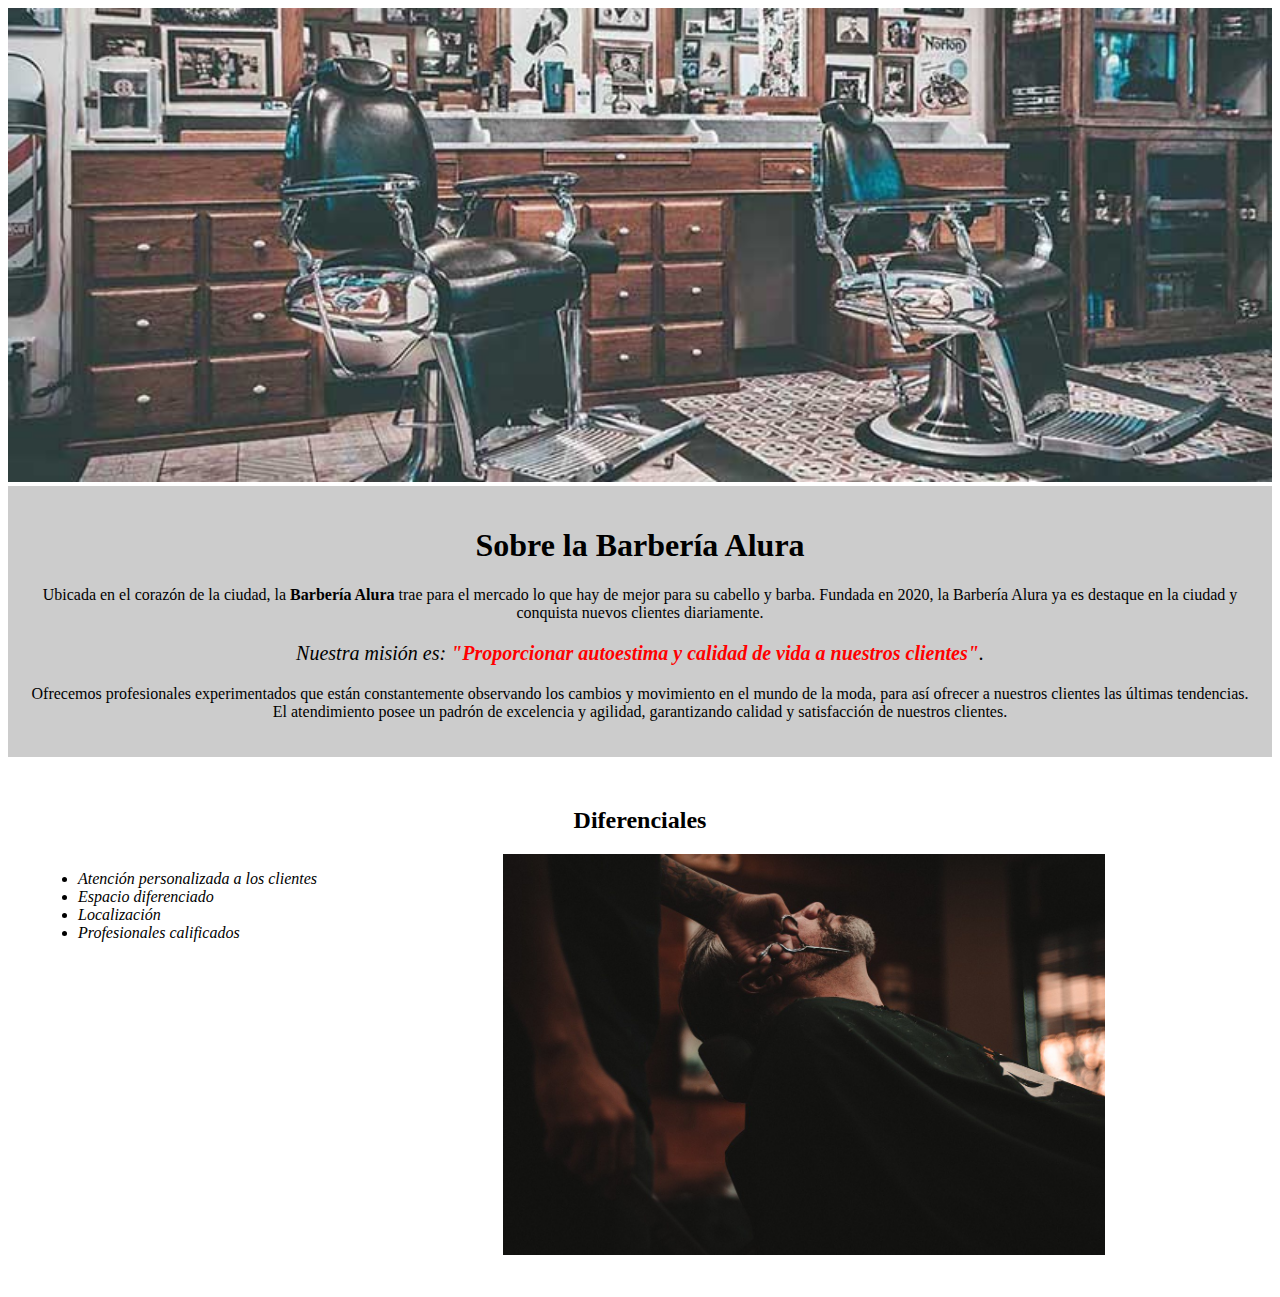
==== index.html @ 65f68217 "2024-03-17 Inline y Block" ====
<!DOCTYPE html>
<html lang="es">
    <head>
        <meta charset="UTF-8">
        <title>Barbería Alura</title>
        <link rel="stylesheet" href="style.css">
    </head>

    <body>
        <img id="banner" src="banner/banner.jpg">

        <div class="principal">
            <h1>Sobre la Barbería Alura</h1>

            <p>Ubicada en el corazón de la ciudad, la <strong>Barbería Alura</strong> trae para el mercado lo que hay de mejor para su cabello y barba. Fundada en 2020, la Barbería Alura ya es destaque en la ciudad y conquista nuevos clientes diariamente.</p>

            <p id="mision"><em>Nuestra misión es: <strong>"Proporcionar autoestima y calidad de vida a nuestros clientes"</strong>.</em></p>

            <p>Ofrecemos profesionales experimentados que están constantemente observando los cambios y movimiento en el mundo de la moda, para así ofrecer a nuestros clientes las últimas tendencias. El atendimiento posee un padrón de excelencia y agilidad, garantizando calidad y satisfacción de nuestros clientes. </p>
        </div>
        
        <div class="diferenciales">
            <h2>Diferenciales</h2>

            <ul>
                <li class="items">Atención personalizada a los clientes</li>
                <li class="items">Espacio diferenciado</li>
                <li class="items">Localización</li>
                <li class="items">Profesionales calificados</li>
            </ul>

            <img src="diferenciales/diferenciales.jpg" class="imagenDiferenciales">
        </div>
    </body>
</html>
---- style.css ----
#banner {
    width: 100%;
}

.principal {
    background: #CCCCCC;
    padding: 20px;
}

h1 {
    text-align: center;
}

p {
    text-align: center;
}

em strong {
    color: red;
}

#mision {
    font-size: 20px;
}

.diferenciales {
    background: #FFFFFF;
    padding: 30px;
}

h2 {
    text-align: center;
}

.items {
    font-style: italic;
}

ul {
    display: inline-block;
    vertical-align: top;
    width: 20%;
    margin-right: 15%;
}

.imagenDiferenciales {
    width: 50%;
}
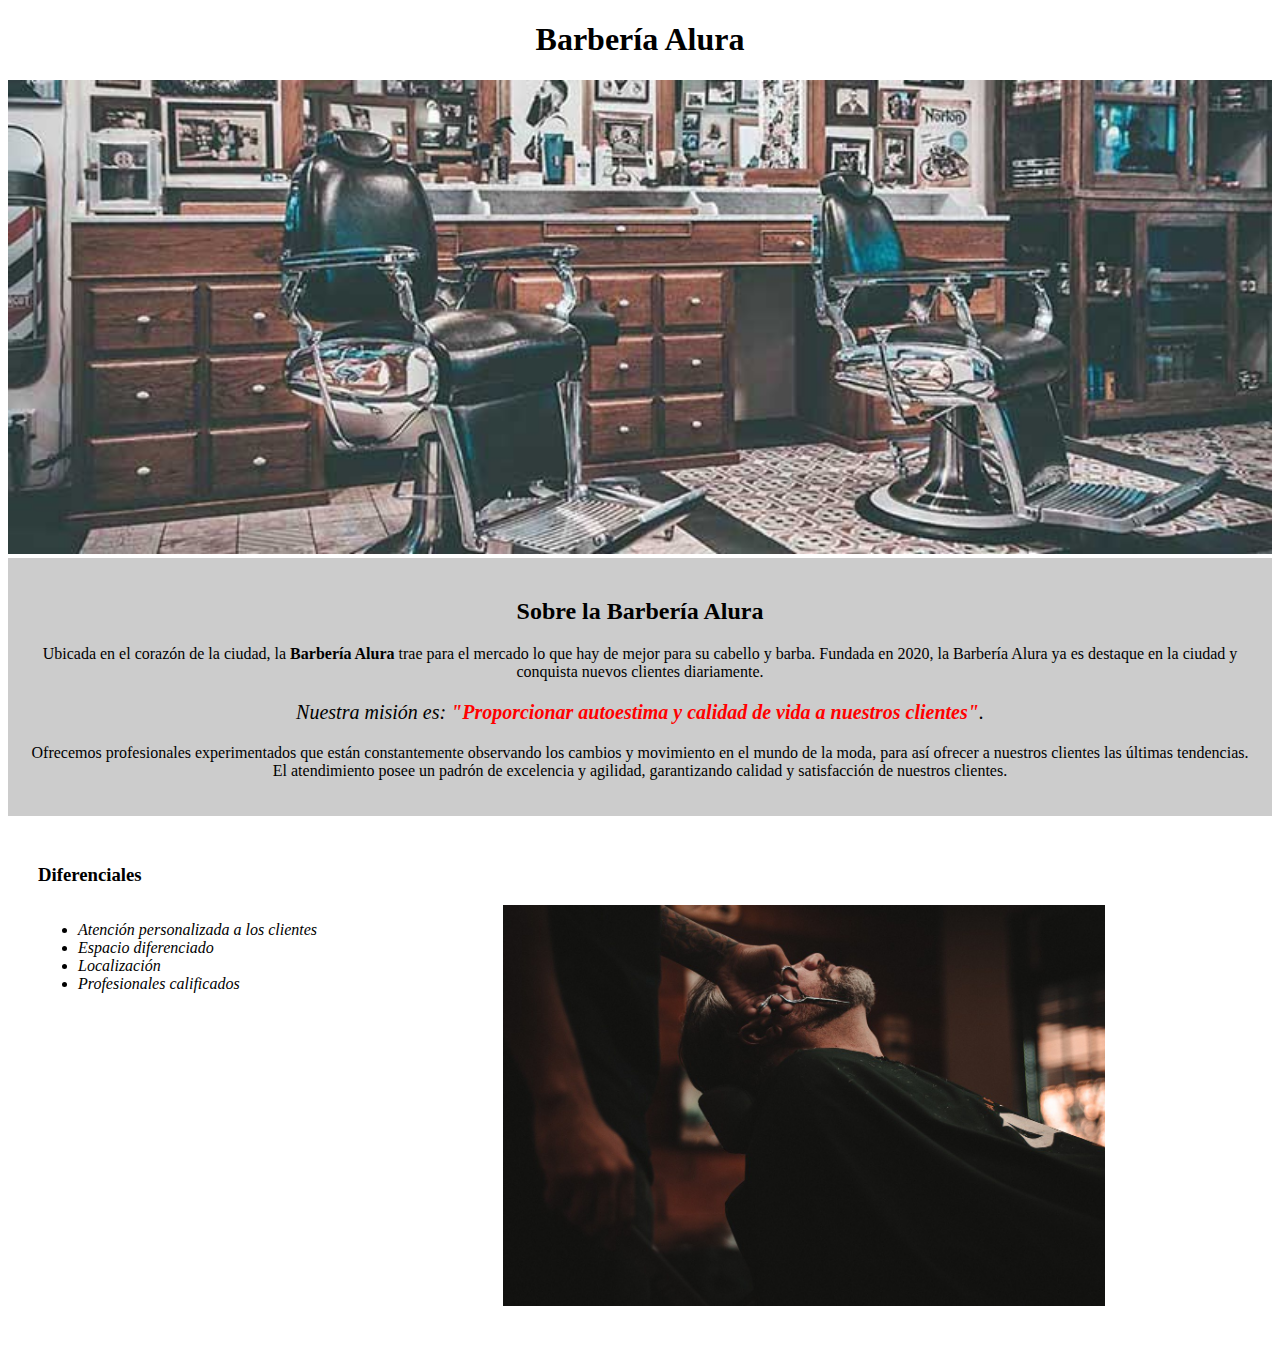
==== commit 1b94260d: "2024-03-17 Encabezado" ====
--- a/index.html
+++ b/index.html
@@ -7,10 +7,14 @@
     </head>
 
     <body>
-        <img id="banner" src="banner/banner.jpg">
+        <header>
+            <h1 class="titulo-principal">Barbería Alura</h1>
+        </header>
+
+        <img id="banner" src="imagenes/banner.jpg">
 
         <div class="principal">
-            <h1>Sobre la Barbería Alura</h1>
+            <h2 class="titulo-centralizado">Sobre la Barbería Alura</h2>
 
             <p>Ubicada en el corazón de la ciudad, la <strong>Barbería Alura</strong> trae para el mercado lo que hay de mejor para su cabello y barba. Fundada en 2020, la Barbería Alura ya es destaque en la ciudad y conquista nuevos clientes diariamente.</p>
 
@@ -20,7 +24,7 @@
         </div>
         
         <div class="diferenciales">
-            <h2>Diferenciales</h2>
+            <h3 class="titulo-centralizado">Diferenciales</h3>
 
             <ul>
                 <li class="items">Atención personalizada a los clientes</li>
@@ -29,7 +33,7 @@
                 <li class="items">Profesionales calificados</li>
             </ul>
 
-            <img src="diferenciales/diferenciales.jpg" class="imagenDiferenciales">
+            <img src="imagenes/diferenciales.jpg" class="imagenDiferenciales">
         </div>
     </body>
 </html>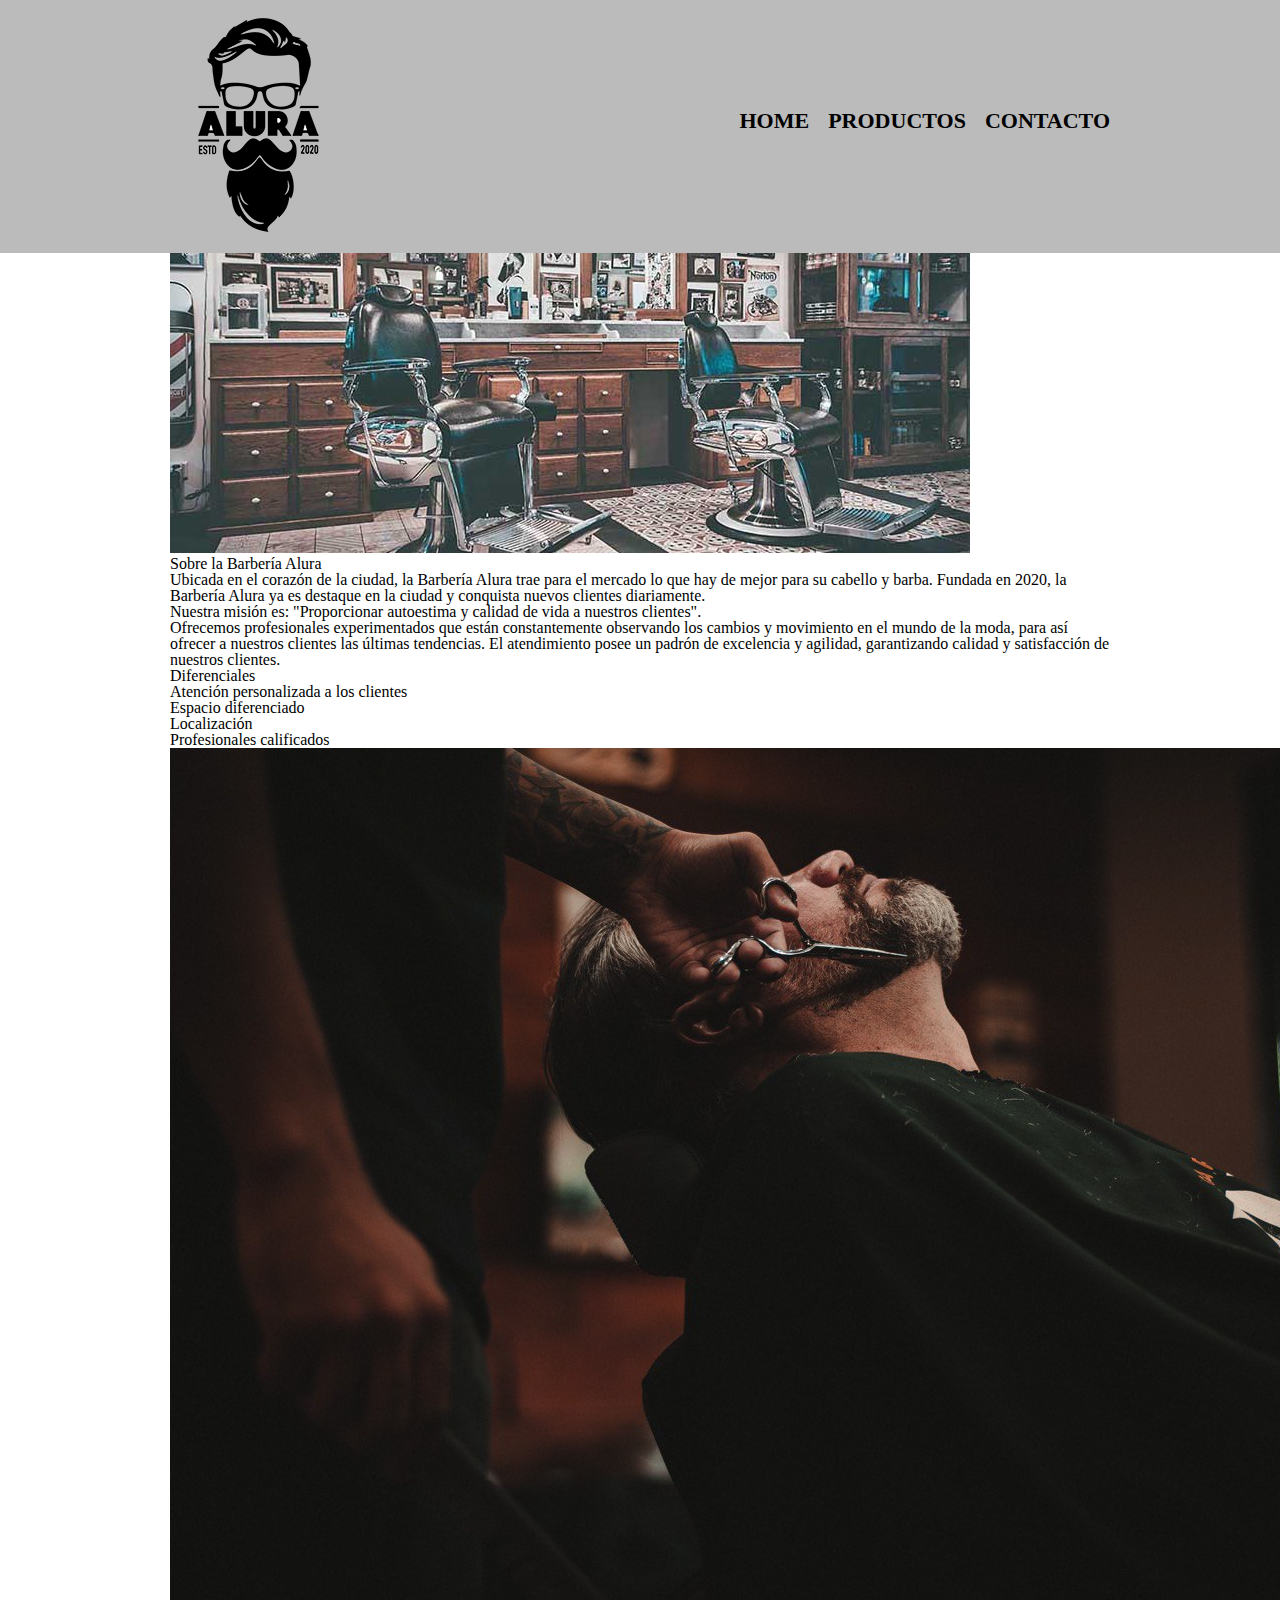
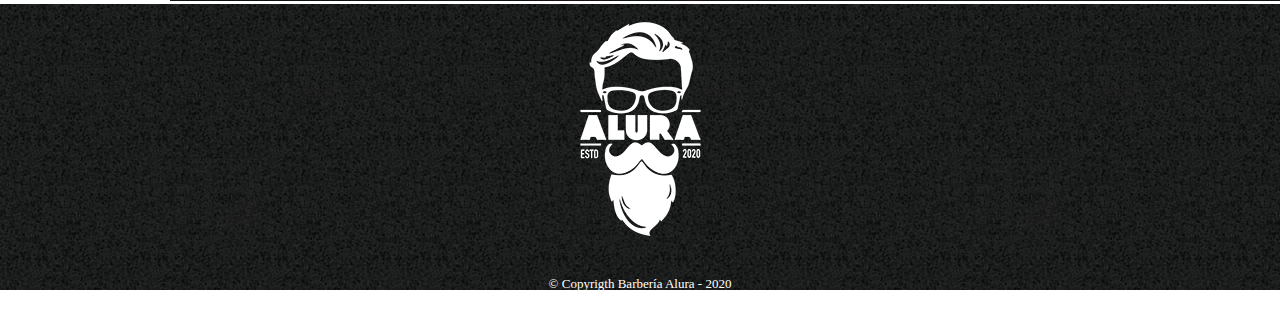
==== commit 28266f07: "2024-03-18 Rehaciendo la página inicial" ====
--- a/index.html
+++ b/index.html
@@ -4,36 +4,56 @@
         <meta charset="UTF-8">
         <title>Barbería Alura</title>
         <link rel="stylesheet" href="style.css">
+        <link rel="stylesheet" href="reset.css">
     </head>
 
     <body>
         <header>
-            <h1 class="titulo-principal">Barbería Alura</h1>
+            <div class="caja">
+                <h1>
+                    <img src="imagenes/logo.png" alt="Logo de la Barbería Alura">
+                </h1>
+                <nav>
+                    <ul>
+                        <li><a href="index.html">Home</a></li>
+                        <li><a href="productos.html">Productos</a></li>
+                        <li><a href="contacto.html">Contacto</a></li>
+                    </ul>
+                </nav>
+            </div>
         </header>
 
-        <img id="banner" src="imagenes/banner.jpg">
+        <main>
+            <img id="banner" src="imagenes/banner.jpg">
 
-        <div class="principal">
-            <h2 class="titulo-centralizado">Sobre la Barbería Alura</h2>
+            <section class="principal">
+                <h2 class="titulo-centralizado">Sobre la Barbería Alura</h2>
 
-            <p>Ubicada en el corazón de la ciudad, la <strong>Barbería Alura</strong> trae para el mercado lo que hay de mejor para su cabello y barba. Fundada en 2020, la Barbería Alura ya es destaque en la ciudad y conquista nuevos clientes diariamente.</p>
+                <p>Ubicada en el corazón de la ciudad, la <strong>Barbería Alura</strong> trae para el mercado lo que hay de mejor para su cabello y barba. Fundada en 2020, la Barbería Alura ya es destaque en la ciudad y conquista nuevos clientes diariamente.</p>
 
-            <p id="mision"><em>Nuestra misión es: <strong>"Proporcionar autoestima y calidad de vida a nuestros clientes"</strong>.</em></p>
+                <p id="mision"><em>Nuestra misión es: <strong>"Proporcionar autoestima y calidad de vida a nuestros clientes"</strong>.</em></p>
 
-            <p>Ofrecemos profesionales experimentados que están constantemente observando los cambios y movimiento en el mundo de la moda, para así ofrecer a nuestros clientes las últimas tendencias. El atendimiento posee un padrón de excelencia y agilidad, garantizando calidad y satisfacción de nuestros clientes. </p>
-        </div>
+                <p>Ofrecemos profesionales experimentados que están constantemente observando los cambios y movimiento en el mundo de la moda, para así ofrecer a nuestros clientes las últimas tendencias. El atendimiento posee un padrón de excelencia y agilidad, garantizando calidad y satisfacción de nuestros clientes. </p>
+            </section>
+            
+            <section class="diferenciales">
+                <h3 class="titulo-centralizado">Diferenciales</h3>
+
+                <ul>
+                    <li class="items">Atención personalizada a los clientes</li>
+                    <li class="items">Espacio diferenciado</li>
+                    <li class="items">Localización</li>
+                    <li class="items">Profesionales calificados</li>
+                </ul>
+
+                <img src="imagenes/diferenciales.jpg" class="imagenDiferenciales">
+            </section>
+        </main>
         
-        <div class="diferenciales">
-            <h3 class="titulo-centralizado">Diferenciales</h3>
 
-            <ul>
-                <li class="items">Atención personalizada a los clientes</li>
-                <li class="items">Espacio diferenciado</li>
-                <li class="items">Localización</li>
-                <li class="items">Profesionales calificados</li>
-            </ul>
-
-            <img src="imagenes/diferenciales.jpg" class="imagenDiferenciales">
-        </div>
+        <footer>
+            <img src="imagenes/logo-blanco.png" alt="Logo de la Barbería Alura">
+            <p class="copyright">&copy Copyrigth Barbería Alura - 2020</p>
+        </footer>
     </body>
 </html>--- a/style.css
+++ b/style.css
@@ -1,48 +1,150 @@
-#banner {
-    width: 100%;
+header {
+    background-color: #BBBBBB;
+    padding: 20px 0;
 }
 
-.principal {
-    background: #CCCCCC;
-    padding: 20px;
+.caja {
+    width: 940px;
+    position: relative;
+    margin: 0 auto;
 }
 
-h1 {
-    text-align: center;
+nav {
+    position: absolute;
+    top: 110px;
+    right: 0;
 }
 
-p {
-    text-align: center;
+nav li {
+    display: inline;
+    margin: 0 0 0 15px;
 }
 
-em strong {
-    color: red;
+nav a {
+    text-transform: uppercase;
+    color: #000000;
+    font-weight: bold;
+    font-size: 22px;
+    text-decoration: none;
 }
 
-#mision {
-    font-size: 20px;
+nav a:hover {
+    color: #C78C19;
+    text-decoration: underline;
 }
 
-.diferenciales {
-    background: #FFFFFF;
-    padding: 30px;
+.productos {
+    width: 940px;
+    margin: 0 auto;
+    padding: 50px;
 }
 
-h2 {
+.productos li{
+    display: inline-block;
     text-align: center;
+    width: 30%;
+    vertical-align: top;
+    margin: 0 1.5%;
+    padding: 30px 20px;
+    box-sizing: border-box;
+    border: 2px solid #000000;
+    border-radius: 10px;
 }
 
-.items {
-    font-style: italic;
+.productos li:hover {
+    border-color: #C78C19;
 }
 
-ul {
-    display: inline-block;
-    vertical-align: top;
-    width: 20%;
-    margin-right: 15%;
+.productos li:hover h2 {
+    font-size: 33px;
 }
 
-.imagenDiferenciales {
+.productos li:active {
+    border-color: #088C19;
+}
+
+.productos h2 {
+    font-size: 30px;
+    font-weight: bold;
+}
+
+.producto-descripcion {
+    font-size: 18px;
+}
+
+.producto-precio {
+    font-size: 20px;
+    font-weight: bold;
+    margin-top: 10px;
+}
+
+footer {
+    text-align: center;
+    background: url(imagenes/bg.jpg);
+    padding: 40px;
+}
+
+.copyright {
+    color: #FFFFFF;
+    font-size: 13px;
+    margin: 20px;
+}
+
+main {
+    width: 940px;
+    margin: 0 auto;
+}
+
+form {
+    margin: 40px 0;
+}
+
+form label, form legend {
+    display: block;
+    font-size: 20px;
+    margin: 0 0 10px;
+}
+
+.input-padron {
+    display: block;
+    margin: 0 0 20px;
+    padding: 10px 25px;
     width: 50%;
+}
+
+.checkbox {
+    margin: 20px 0;
+}
+
+.enviar {
+    width: 40%;
+    padding: 15px 0;
+    font-size: 18px;
+    font-weight: bold;
+    color: white;
+    background-color: orange;
+    border: none;
+    border-radius: 5px;
+    transition: 1s all;
+    cursor: pointer;
+}
+
+.enviar:hover {
+    background: darkorange;
+    transform: scale(1.2);
+}
+
+table {
+    margin: 40px 40px;
+}
+
+thead {
+    background: #555555;
+    color: white;
+    font-weight: bold;
+}
+
+td, th {
+    border: 1px solid #000000;
+    padding: 8px 15px;
 }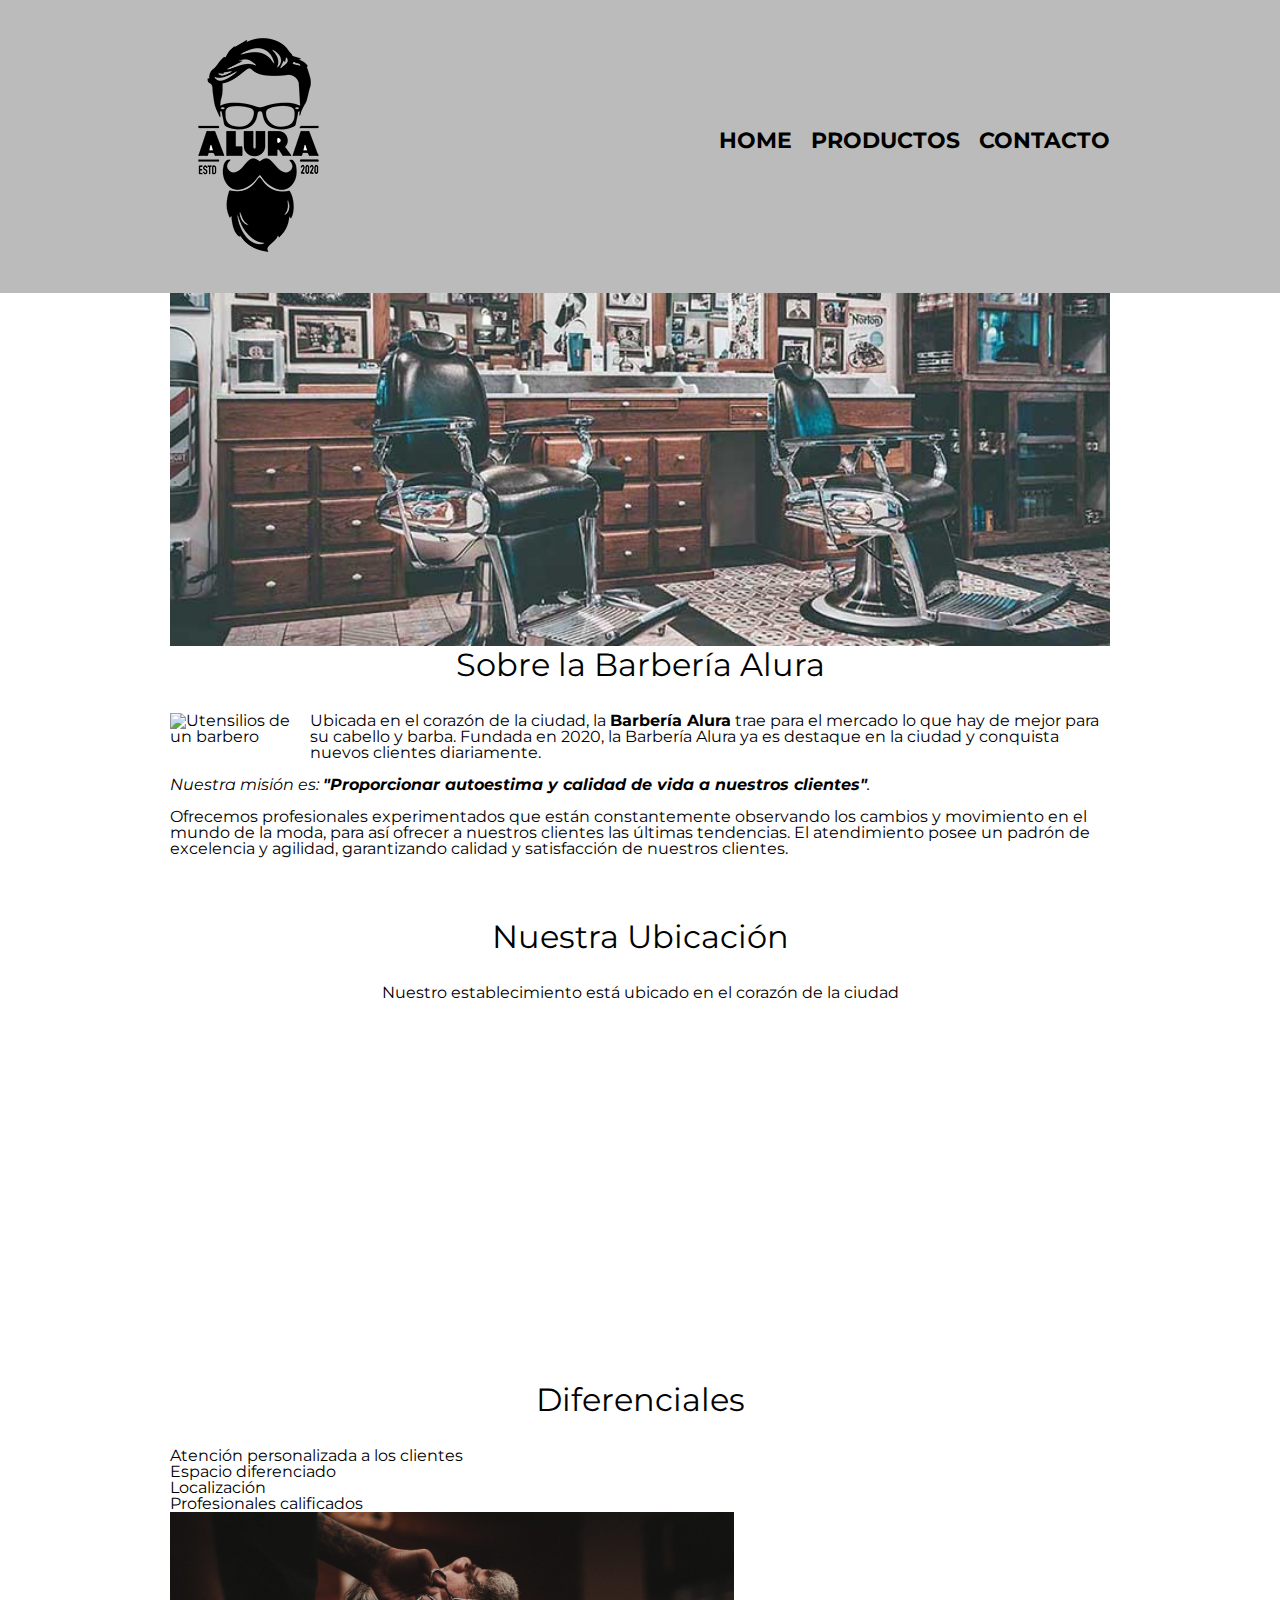
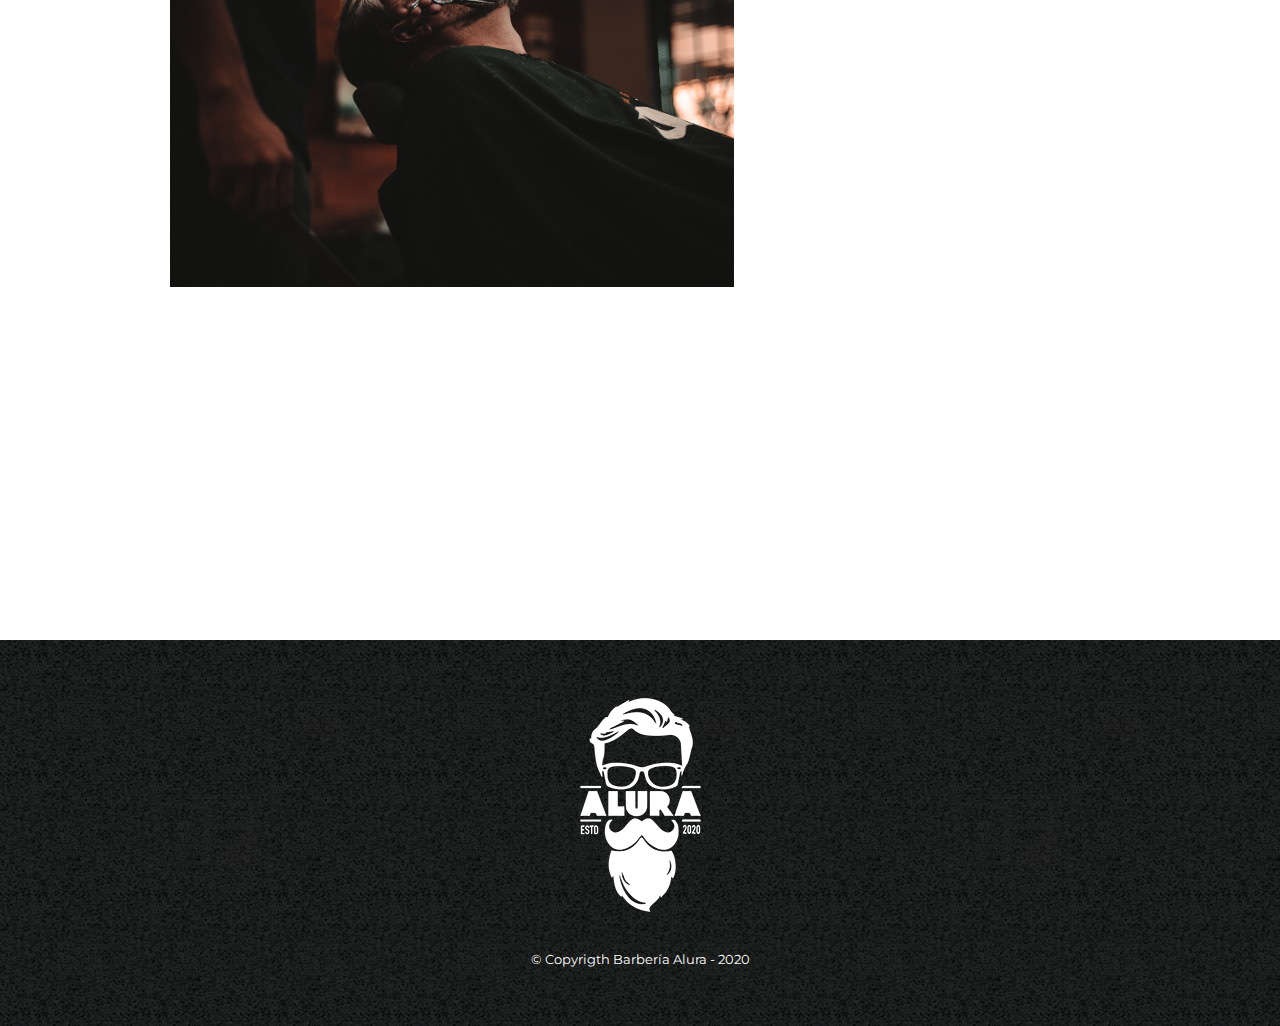
==== commit 1a89985d: "2024-03-18 Importando un video" ====
--- a/index.html
+++ b/index.html
@@ -3,8 +3,9 @@
     <head>
         <meta charset="UTF-8">
         <title>Barbería Alura</title>
+        <link rel="stylesheet" href="reset.css">
         <link rel="stylesheet" href="style.css">
-        <link rel="stylesheet" href="reset.css">
+        <link href="https://fonts.googleapis.com/css2?family=Montserrat:ital,wght@0,100..900;1,100..900&display=swap" rel="stylesheet">
     </head>
 
     <body>
@@ -24,10 +25,12 @@
         </header>
 
         <main>
-            <img id="banner" src="imagenes/banner.jpg">
+            <img class="banner" src="imagenes/banner.jpg">
 
             <section class="principal">
-                <h2 class="titulo-centralizado">Sobre la Barbería Alura</h2>
+                <h2 class="titulo-principal">Sobre la Barbería Alura</h2>
+
+                <img class="utensilios" src="imagenes/utensilios.jpg" alt="Utensilios de un barbero">
 
                 <p>Ubicada en el corazón de la ciudad, la <strong>Barbería Alura</strong> trae para el mercado lo que hay de mejor para su cabello y barba. Fundada en 2020, la Barbería Alura ya es destaque en la ciudad y conquista nuevos clientes diariamente.</p>
 
@@ -36,8 +39,15 @@
                 <p>Ofrecemos profesionales experimentados que están constantemente observando los cambios y movimiento en el mundo de la moda, para así ofrecer a nuestros clientes las últimas tendencias. El atendimiento posee un padrón de excelencia y agilidad, garantizando calidad y satisfacción de nuestros clientes. </p>
             </section>
             
+            <section class="mapa">
+                <h3 class="titulo-principal">Nuestra Ubicación</h3>
+                <p>Nuestro establecimiento está ubicado en el corazón de la ciudad</p>
+                <iframe src="https://www.google.com/maps/embed?pb=!1m18!1m12!1m3!1d3656.4499776307066!2d-46.63490682578622!3d-23.588189862576225!2m3!1f0!2f0!3f0!3m2!1i1024!2i768!4f13.1!3m3!1m2!1s0x94ce5a2b2ed7f3a1%3A0xab35da2f5ca62674!2sCaelum%20-%20Education%20and%20Innovation!5e0!3m2!1sen!2smx!4v1710777177837!5m2!1sen!2smx"
+                width="100%" height="300" style="border:0;" allowfullscreen="" loading="lazy" referrerpolicy="no-referrer-when-downgrade"></iframe>
+            </section>
+
             <section class="diferenciales">
-                <h3 class="titulo-centralizado">Diferenciales</h3>
+                <h3 class="titulo-principal">Diferenciales</h3>
 
                 <ul>
                     <li class="items">Atención personalizada a los clientes</li>
@@ -48,9 +58,12 @@
 
                 <img src="imagenes/diferenciales.jpg" class="imagenDiferenciales">
             </section>
+
+            <div class="video">
+                <iframe width="560" height="315" src="https://www.youtube.com/embed/GnziZ-WcftE?si=cgmuqlBCLfD1iJdO" title="YouTube video player" frameborder="0" allow="accelerometer; autoplay; clipboard-write; encrypted-media; gyroscope; picture-in-picture; web-share" allowfullscreen></iframe>
+            </div>
         </main>
         
-
         <footer>
             <img src="imagenes/logo-blanco.png" alt="Logo de la Barbería Alura">
             <p class="copyright">&copy Copyrigth Barbería Alura - 2020</p>
--- a/style.css
+++ b/style.css
@@ -1,3 +1,7 @@
+body {
+  font-family: "Montserrat", sans-serif;
+}
+
 header {
     background-color: #BBBBBB;
     padding: 20px 0;
@@ -147,4 +151,52 @@
 td, th {
     border: 1px solid #000000;
     padding: 8px 15px;
+}
+
+/* Aquí inicia el CSS para nuestra home */
+.banner {
+    width: 100%;
+}
+
+.titulo-principal {
+    text-align: center;
+    font-size: 2em;
+    margin: 0 0 1em;
+    clear: left;
+}
+
+.principal p{
+    margin: 0 0 1em;
+}
+
+.principal strong {
+    font-weight: bold;
+}
+
+.principal em {
+    font-style: italic;
+}
+
+.utensilios {
+    width: 120px;
+    float: left;
+    margin: 0 20px 20px 0;
+}
+
+.mapa {
+    padding: 3em 0;
+}
+
+.mapa p {
+    margin: 0 0 2em;
+    text-align: center;
+}
+
+.imagenDiferenciales {
+    width: 60%;
+}
+
+.video {
+    width: 560px;
+    margin: 1em auto;
 }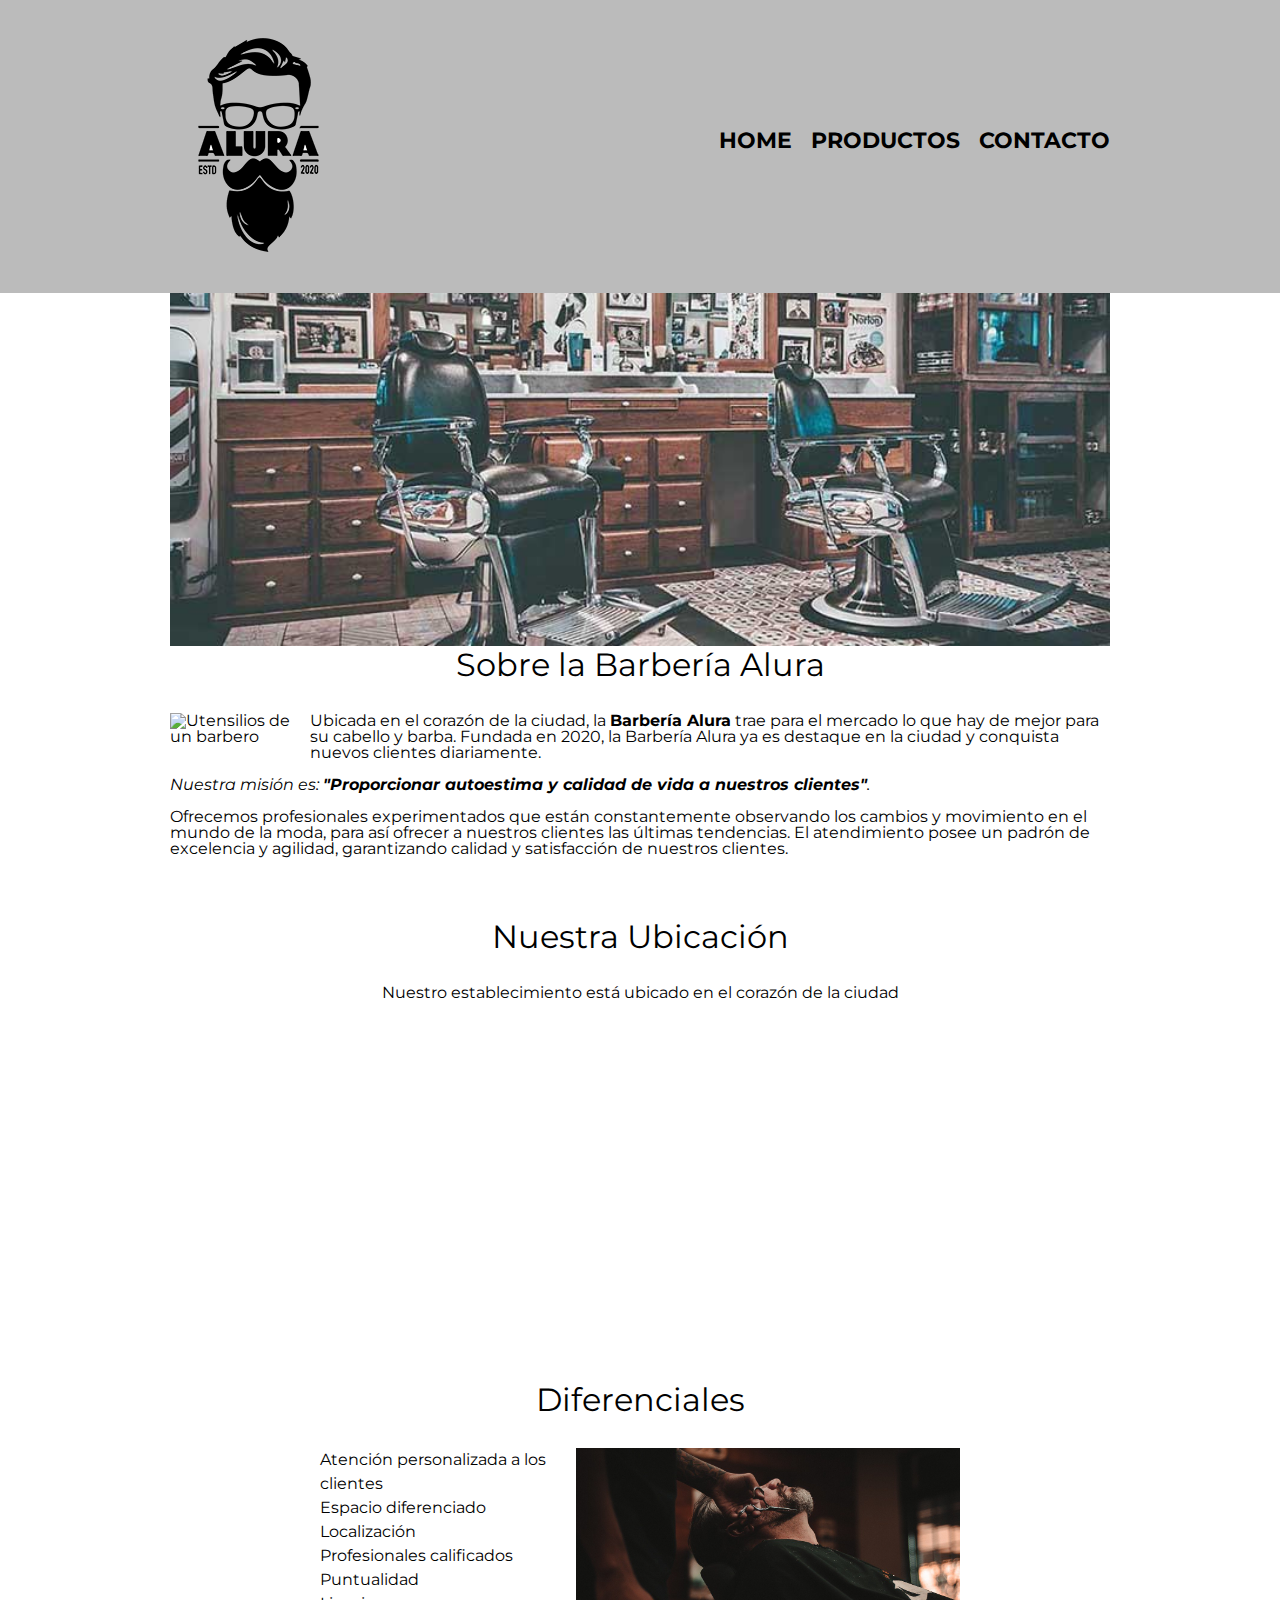
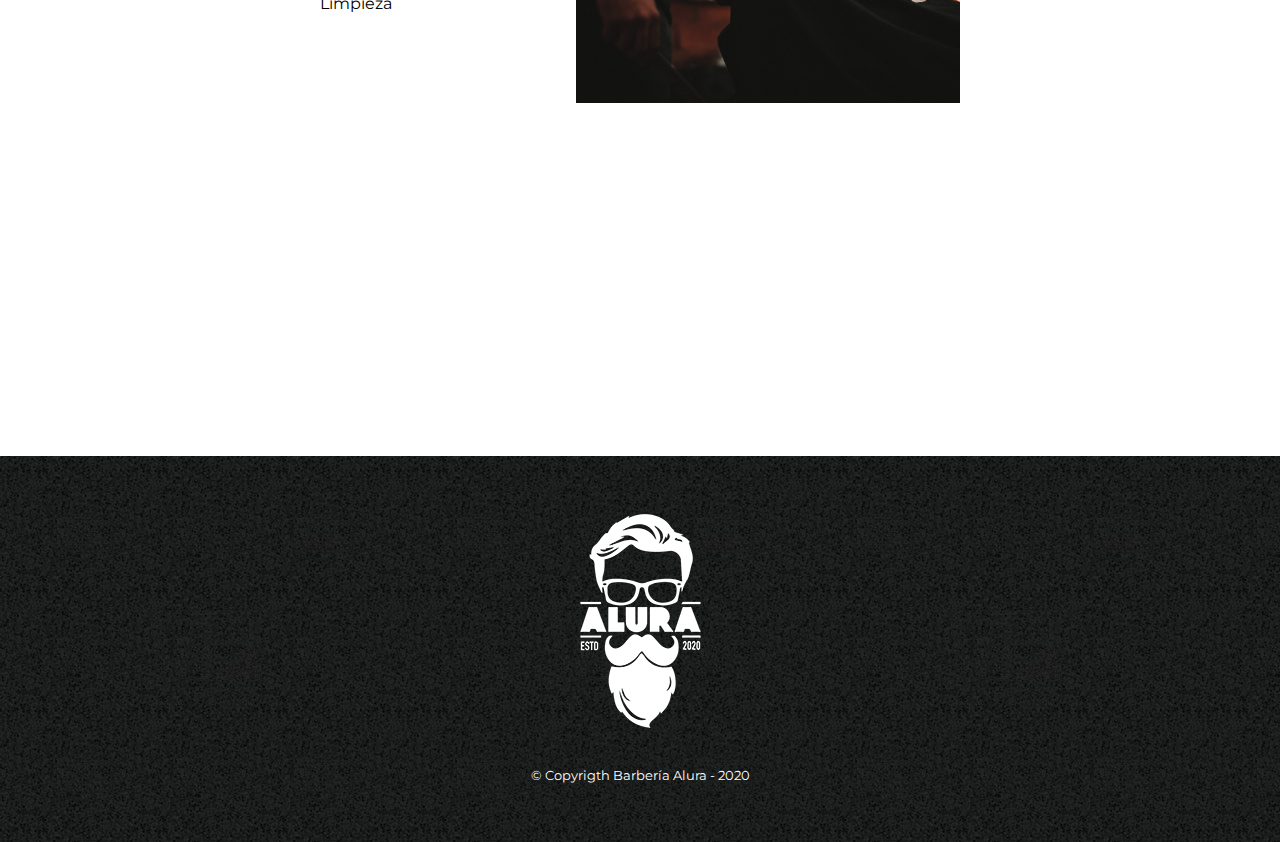
==== commit fd0671d5: "2024-03-18 Ajustando los diferenciales" ====
--- a/index.html
+++ b/index.html
@@ -49,14 +49,16 @@
             <section class="diferenciales">
                 <h3 class="titulo-principal">Diferenciales</h3>
 
-                <ul>
-                    <li class="items">Atención personalizada a los clientes</li>
-                    <li class="items">Espacio diferenciado</li>
-                    <li class="items">Localización</li>
-                    <li class="items">Profesionales calificados</li>
-                </ul>
-
-                <img src="imagenes/diferenciales.jpg" class="imagenDiferenciales">
+                <div class="contenido-diferenciales">
+                    <ul class="lista-diferenciales">
+                        <li class="items">Atención personalizada a los clientes</li>
+                        <li class="items">Espacio diferenciado</li>
+                        <li class="items">Localización</li>
+                        <li class="items">Profesionales calificados</li>
+                        <li class="items">Puntualidad</li>
+                        <li class="items">Limpieza</li>
+                    </ul><img src="imagenes/diferenciales.jpg" class="imagen-diferenciales">
+                </div>
             </section>
 
             <div class="video">
--- a/style.css
+++ b/style.css
@@ -192,7 +192,22 @@
     text-align: center;
 }
 
-.imagenDiferenciales {
+.contenido-diferenciales {
+    width: 640px;
+    margin: 0 auto;
+}
+
+.lista-diferenciales {
+    width: 40%;
+    display: inline-block;
+    vertical-align: top;
+}
+
+.items {
+    line-height: 1.5;
+}
+
+.imagen-diferenciales {
     width: 60%;
 }
 
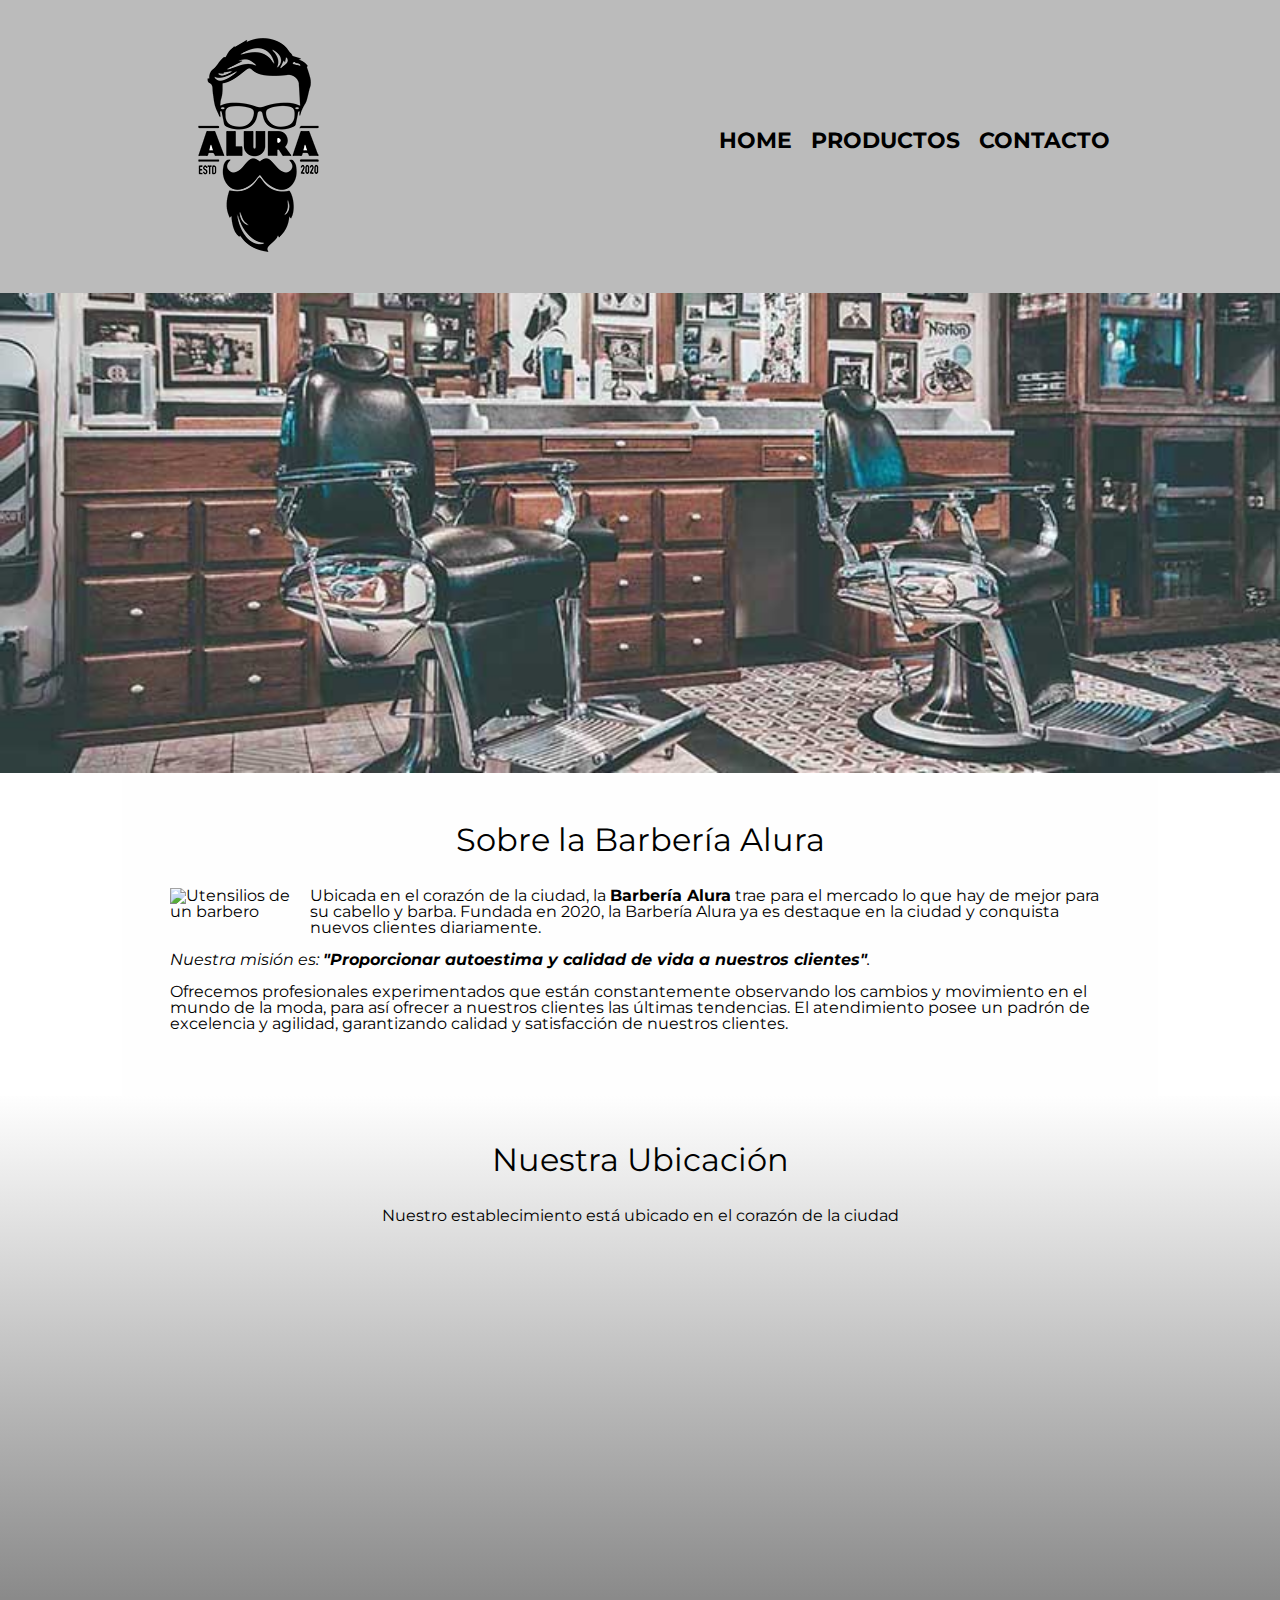
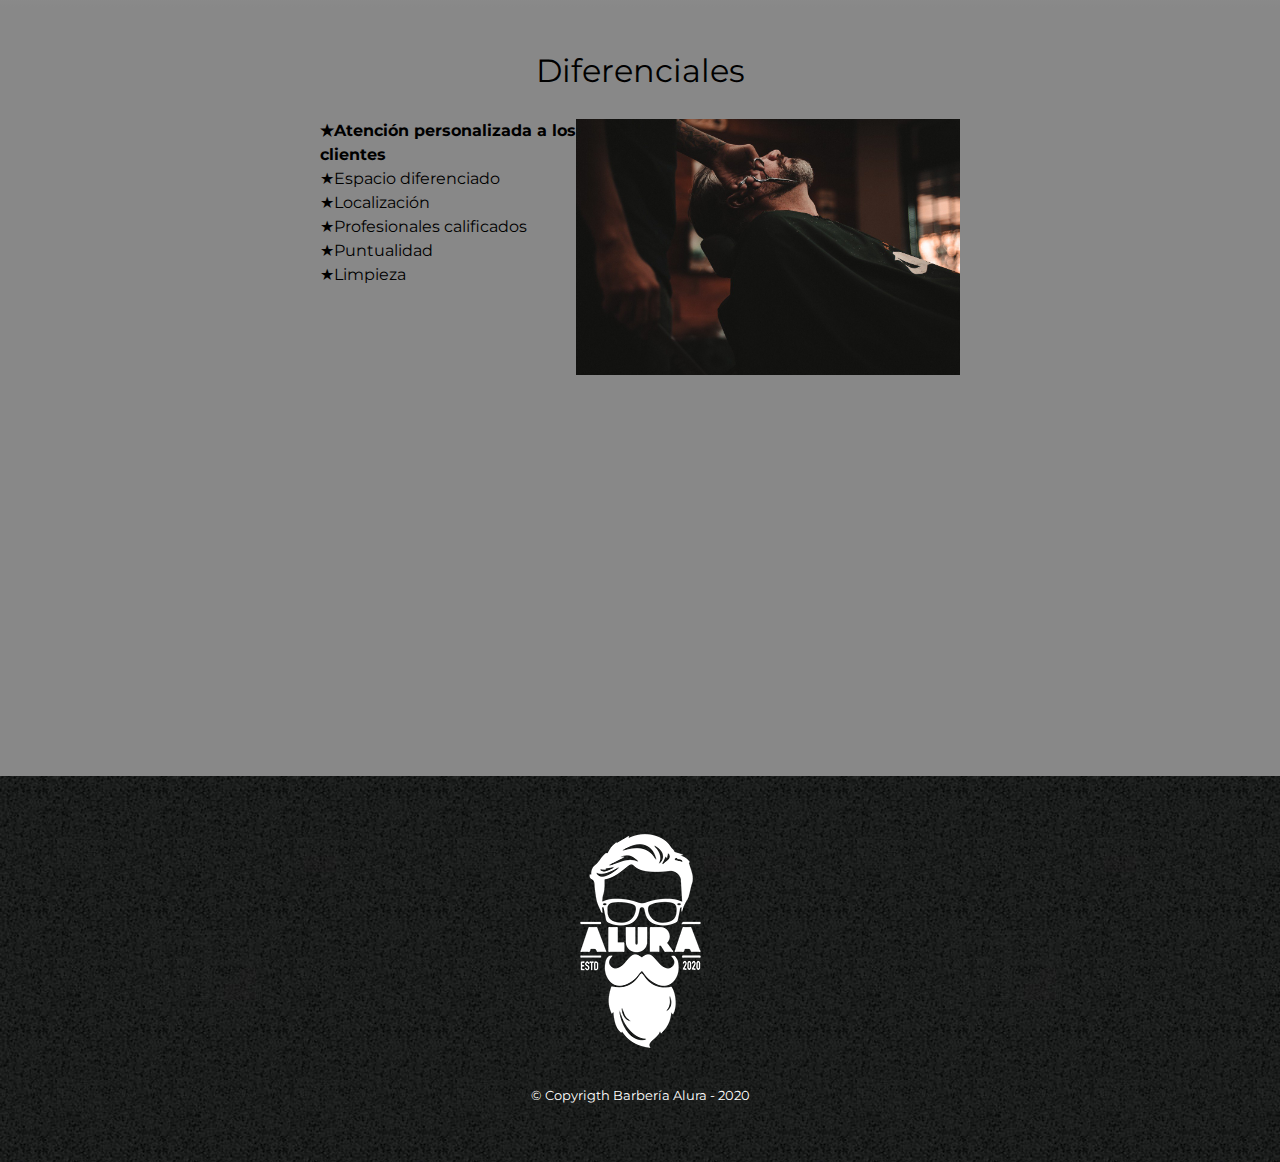
==== commit d4d834f8: "2024-03-18 Pseudo-elementos" ====
--- a/index.html
+++ b/index.html
@@ -42,8 +42,11 @@
             <section class="mapa">
                 <h3 class="titulo-principal">Nuestra Ubicación</h3>
                 <p>Nuestro establecimiento está ubicado en el corazón de la ciudad</p>
-                <iframe src="https://www.google.com/maps/embed?pb=!1m18!1m12!1m3!1d3656.4499776307066!2d-46.63490682578622!3d-23.588189862576225!2m3!1f0!2f0!3f0!3m2!1i1024!2i768!4f13.1!3m3!1m2!1s0x94ce5a2b2ed7f3a1%3A0xab35da2f5ca62674!2sCaelum%20-%20Education%20and%20Innovation!5e0!3m2!1sen!2smx!4v1710777177837!5m2!1sen!2smx"
+                <div class="mapa-contenido">
+                    <iframe src="https://www.google.com/maps/embed?pb=!1m18!1m12!1m3!1d3656.4499776307066!2d-46.63490682578622!3d-23.588189862576225!2m3!1f0!2f0!3f0!3m2!1i1024!2i768!4f13.1!3m3!1m2!1s0x94ce5a2b2ed7f3a1%3A0xab35da2f5ca62674!2sCaelum%20-%20Education%20and%20Innovation!5e0!3m2!1sen!2smx!4v1710777177837!5m2!1sen!2smx"
                 width="100%" height="300" style="border:0;" allowfullscreen="" loading="lazy" referrerpolicy="no-referrer-when-downgrade"></iframe>
+                </div>
+                
             </section>
 
             <section class="diferenciales">
@@ -59,11 +62,11 @@
                         <li class="items">Limpieza</li>
                     </ul><img src="imagenes/diferenciales.jpg" class="imagen-diferenciales">
                 </div>
+
+                <div class="video">
+                    <iframe width="560" height="315" src="https://www.youtube.com/embed/GnziZ-WcftE?si=cgmuqlBCLfD1iJdO" title="YouTube video player" frameborder="0" allow="accelerometer; autoplay; clipboard-write; encrypted-media; gyroscope; picture-in-picture; web-share" allowfullscreen></iframe>
+                </div>
             </section>
-
-            <div class="video">
-                <iframe width="560" height="315" src="https://www.youtube.com/embed/GnziZ-WcftE?si=cgmuqlBCLfD1iJdO" title="YouTube video player" frameborder="0" allow="accelerometer; autoplay; clipboard-write; encrypted-media; gyroscope; picture-in-picture; web-share" allowfullscreen></iframe>
-            </div>
         </main>
         
         <footer>
--- a/style.css
+++ b/style.css
@@ -94,11 +94,6 @@
     margin: 20px;
 }
 
-main {
-    width: 940px;
-    margin: 0 auto;
-}
-
 form {
     margin: 40px 0;
 }
@@ -158,6 +153,13 @@
     width: 100%;
 }
 
+.principal {
+    width: 940px;
+    margin: 0 auto;
+    padding: 3em;
+    background: #FEFEFE;
+}
+
 .titulo-principal {
     text-align: center;
     font-size: 2em;
@@ -185,11 +187,22 @@
 
 .mapa {
     padding: 3em 0;
+    background: linear-gradient(#FEFEFE, #888888);
 }
 
 .mapa p {
     margin: 0 0 2em;
     text-align: center;
+}
+
+.mapa-contenido {
+    width: 940px;
+    margin: 0 auto;
+}
+
+.diferenciales {
+    padding: 3em 0;
+    background: #888888;
 }
 
 .contenido-diferenciales {
@@ -207,6 +220,14 @@
     line-height: 1.5;
 }
 
+.items:before {
+    content: "★"
+}
+
+.items:first-child {
+    font-weight: bold;
+}
+
 .imagen-diferenciales {
     width: 60%;
 }
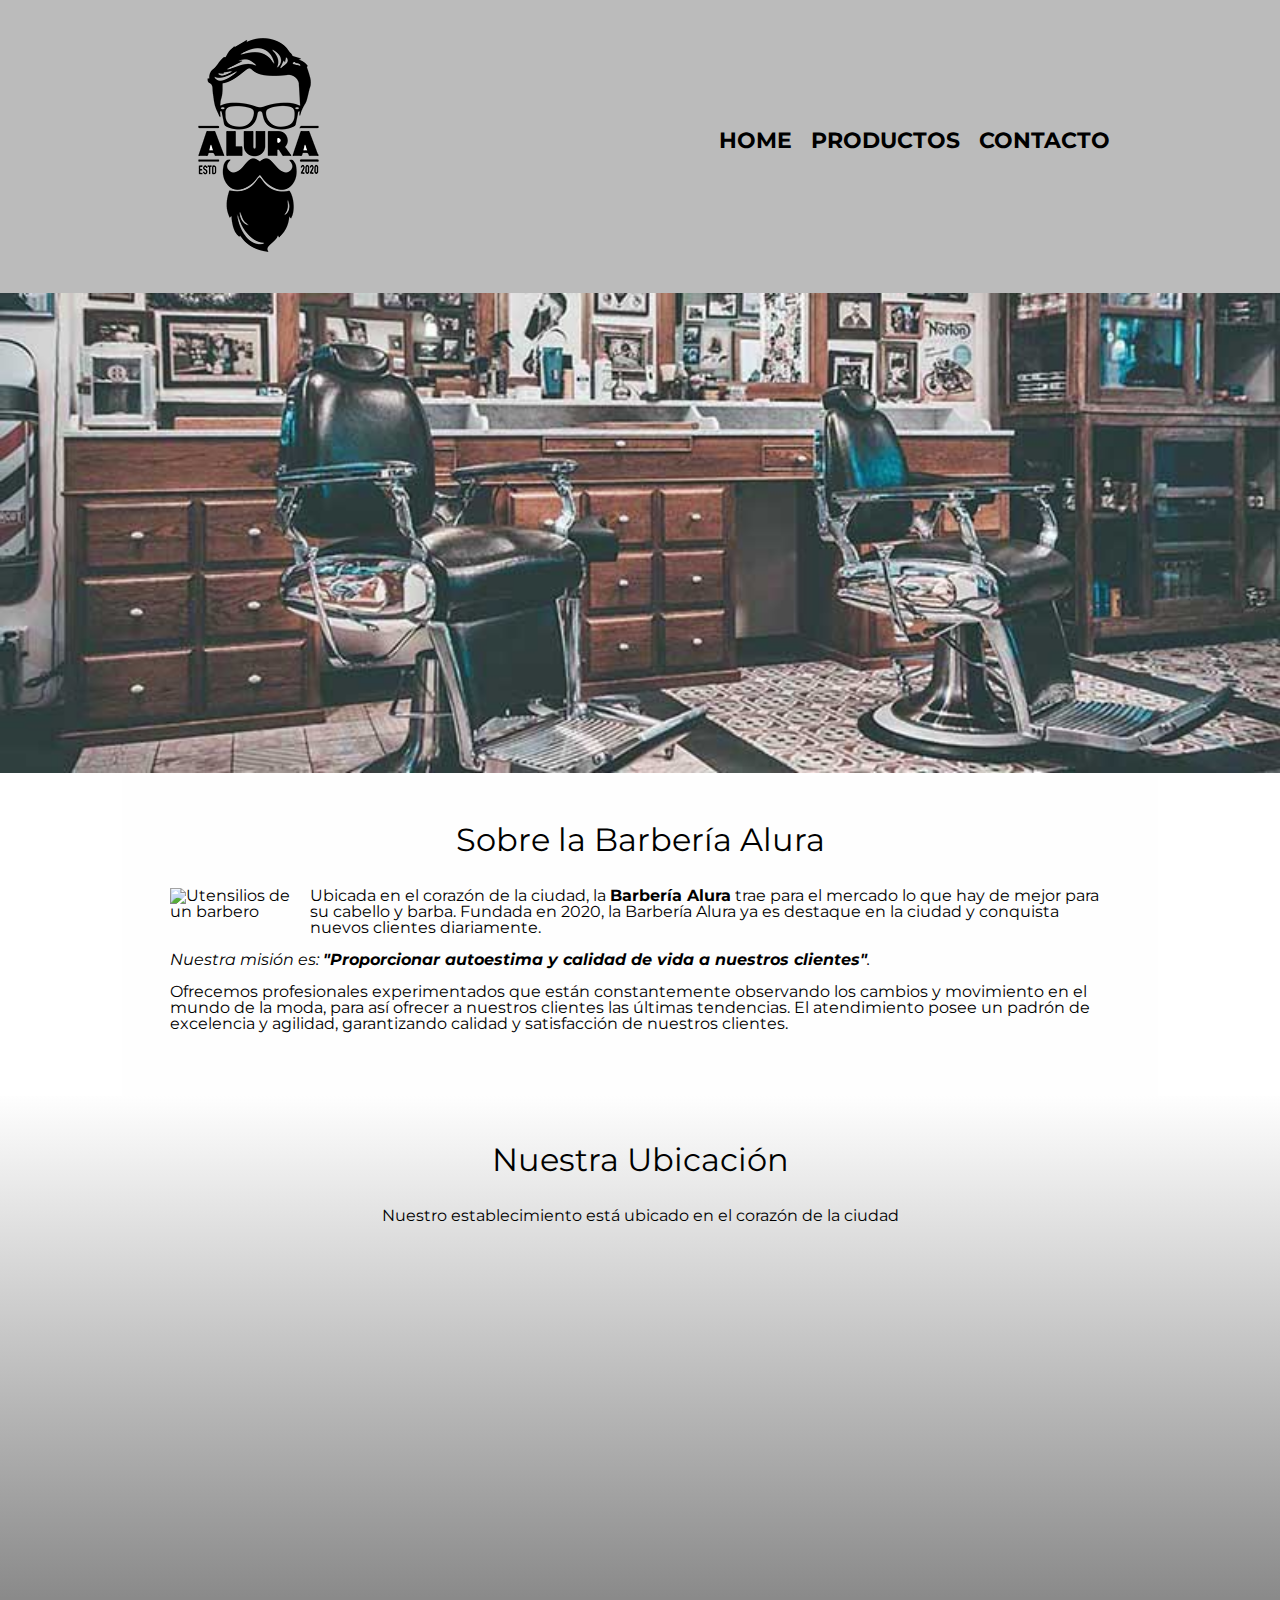
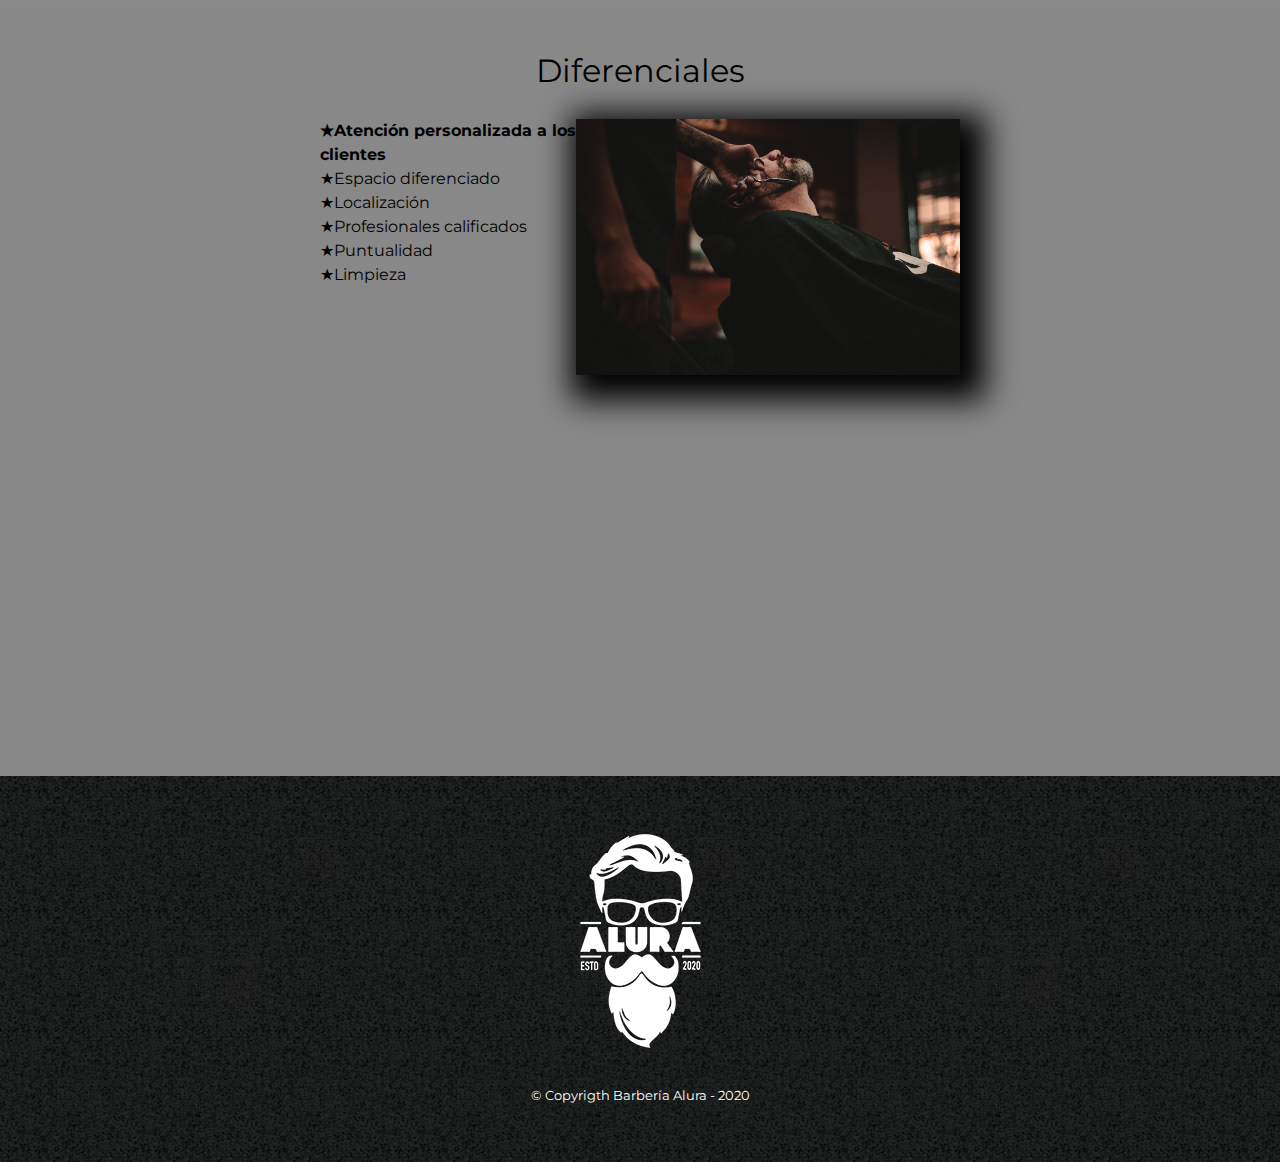
==== commit 3558b480: "2024-03-18 Meta tag de Viewport" ====
--- a/index.html
+++ b/index.html
@@ -2,6 +2,7 @@
 <html lang="es">
     <head>
         <meta charset="UTF-8">
+        <meta name="viewport" content="width=device-width">
         <title>Barbería Alura</title>
         <link rel="stylesheet" href="reset.css">
         <link rel="stylesheet" href="style.css">
--- a/style.css
+++ b/style.css
@@ -230,9 +230,21 @@
 
 .imagen-diferenciales {
     width: 60%;
+    transition: 400ms;
+    box-shadow: 10px 10px 30px 15px #000000;
+}
+
+.imagen-diferenciales:hover {
+    opacity: 0.3;
 }
 
 .video {
     width: 560px;
     margin: 1em auto;
+}
+
+@media screen and (max-width:480px) {
+    body {
+        background: red;
+    }
 }